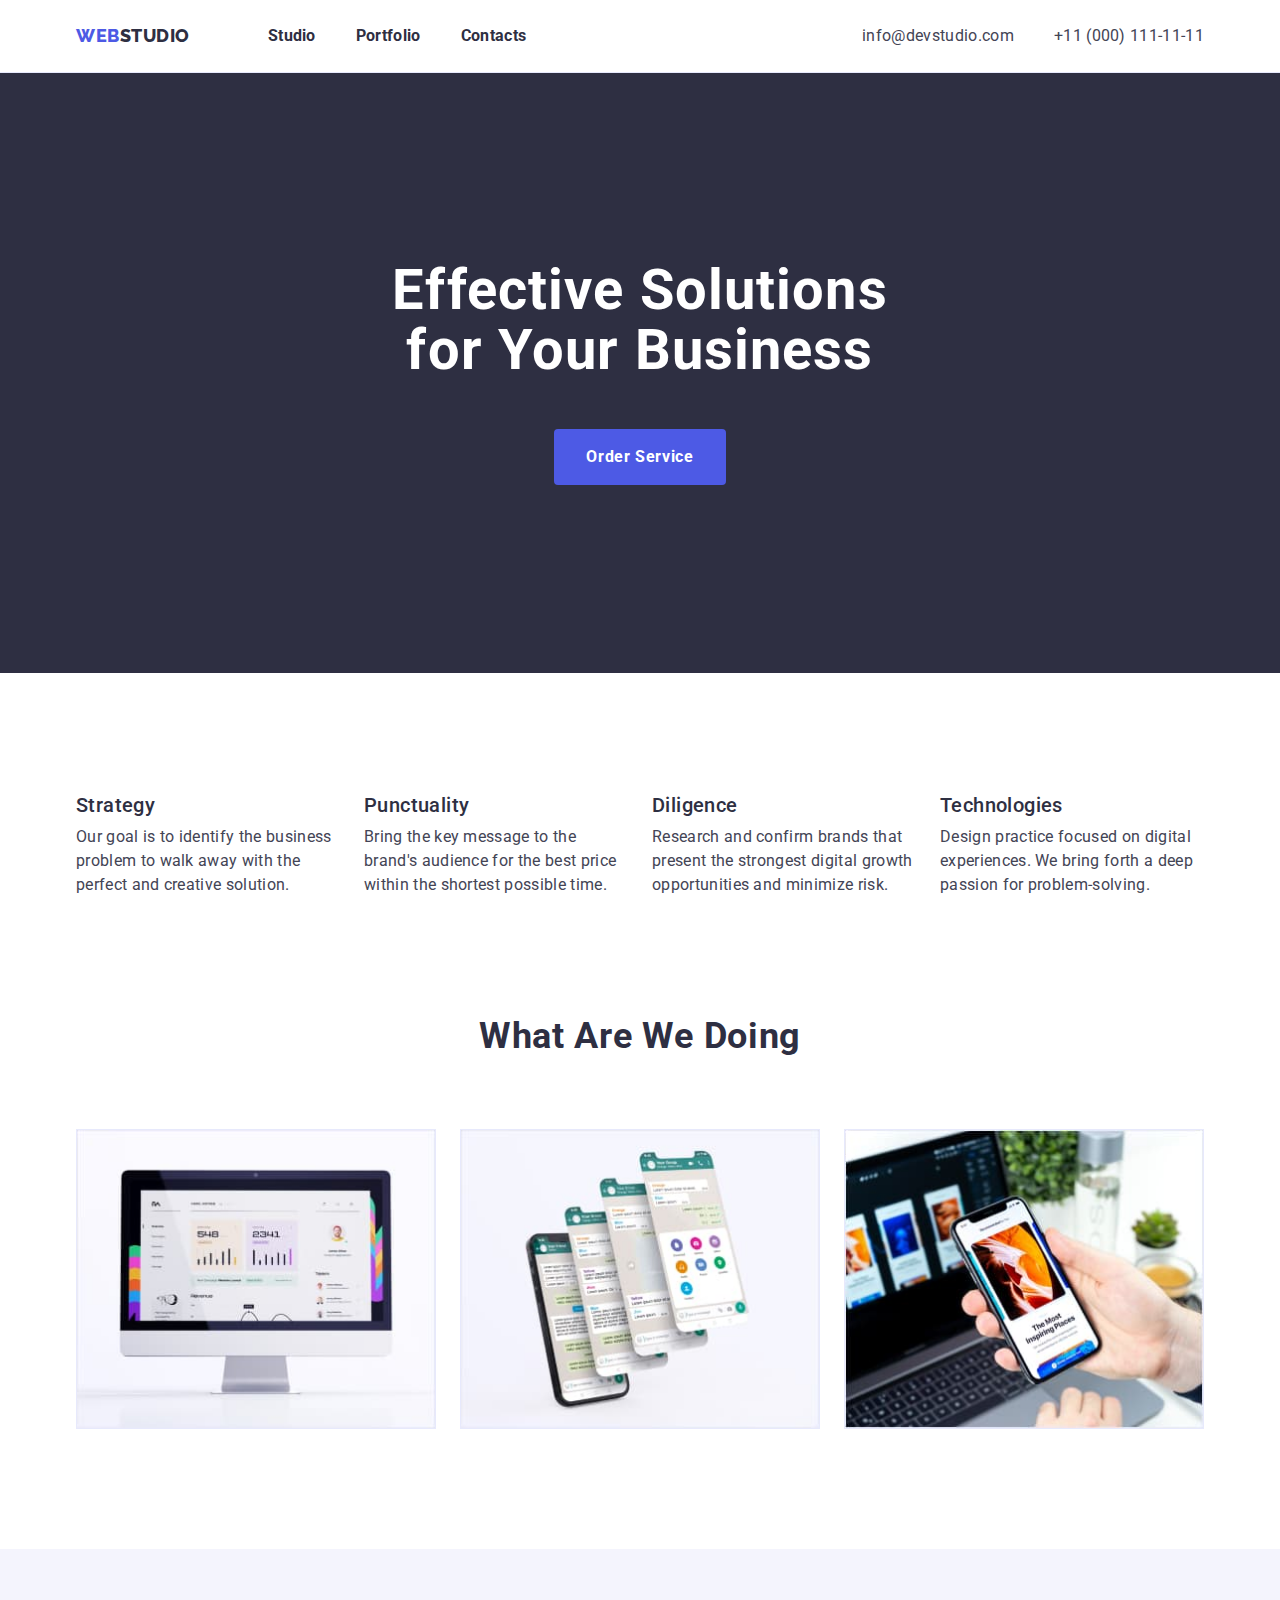
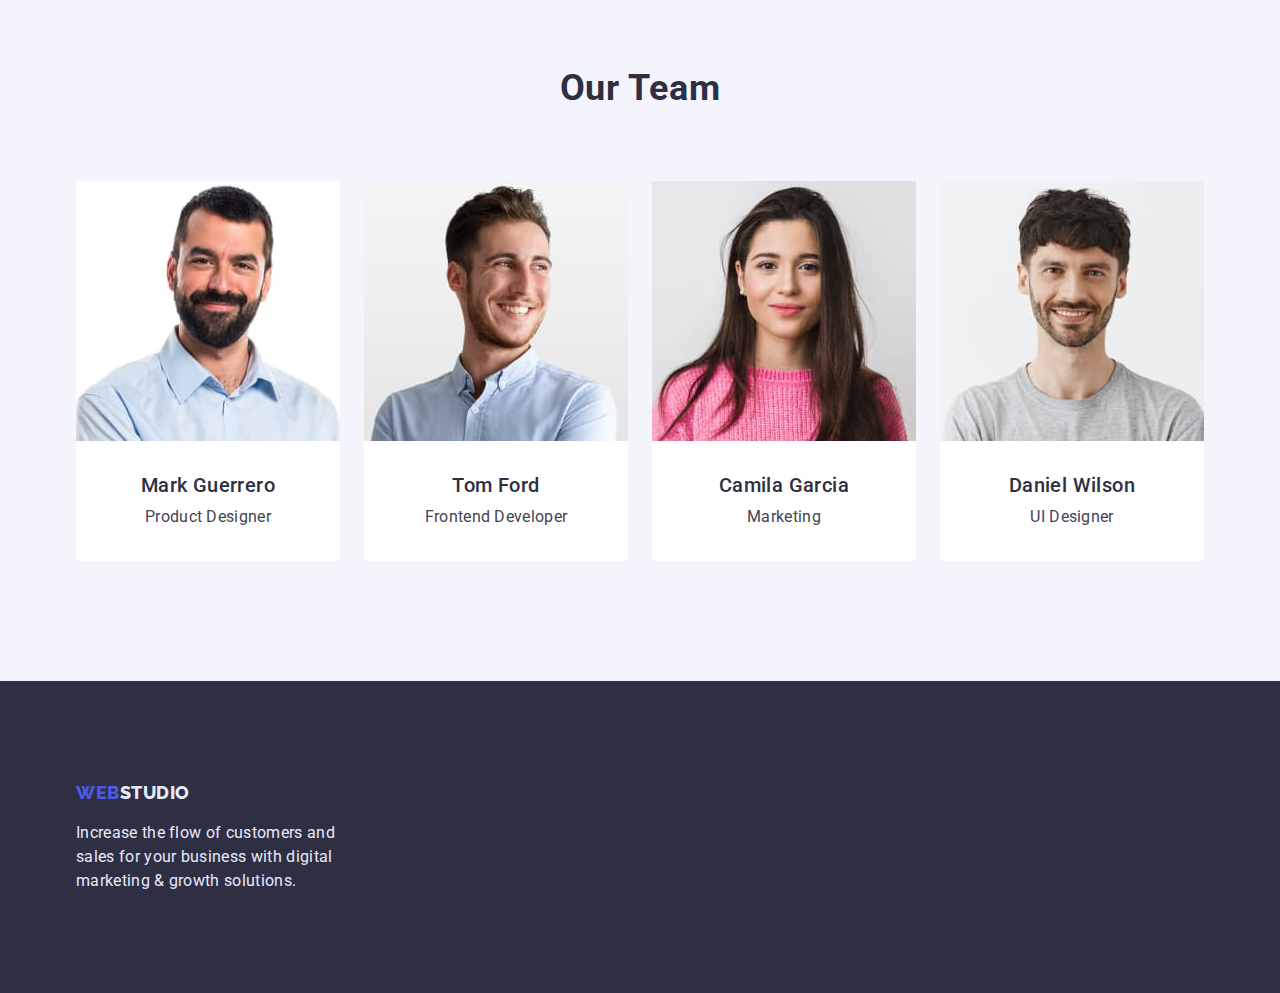
==== index.html @ 441d753e "Copy from HW3" ====
<!DOCTYPE html>
<html lang="en">
  <head>
    <meta charset="UTF-8" />
    <meta http-equiv="X-UA-Compatible" content="IE=edge" />
    <meta name="viewport" content="width=device-width, initial-scale=1.0" />
    <title>WebStudio</title>
    <link rel="preconnect" href="https://fonts.googleapis.com" />
    <link rel="preconnect" href="https://fonts.gstatic.com" crossorigin />
    <link
      href="https://fonts.googleapis.com/css2?family=Raleway:wght@800&family=Roboto:wght@400;500;700;900&display=swap"
      rel="stylesheet"
    />
    <link
      rel="stylesheet"
      href="https://cdnjs.cloudflare.com/ajax/libs/modern-normalize/1.0.0/modern-normalize.min.css"
    />
    <link rel="stylesheet" href="./css/styles.css" />
  </head>
  <body class="body">
    <!--============================== Header with navigation ==============================-->
    <header class="header">
      <div class="container header-nav-conteiner">
        <a class="header-logo link" href="./index.html">
          <span>Web</span>Studio
        </a>
        <nav class="header-navigation">
          <ul class="header-list list">
            <li class="header-item">
              <a class="header-link link" href="./index.html">Studio</a>
            </li>
            <li class="header-item">
              <a class="header-link link" href="./portfolio.html">Portfolio</a>
            </li>
            <li class="header-item">
              <a class="header-link link" href="">Contacts</a>
            </li>
          </ul>
        </nav>
        <ul class="header-contacts list">
          <li class="header-contact-item">
            <a class="header-contact-link link" href="mailto:info@devstudio.com"
              >info@devstudio.com</a
            >
          </li>
          <li class="header-contact-item">
            <a class="header-contact-link link" href="tel:+110001111111"
              >+11 (000) 111-11-11</a
            >
          </li>
        </ul>
      </div>
    </header>
    <main>
      <!-- ================== Section 1 Effective Solutions for Your Busines ===================== -->
      <section class="solutions">
        <div class="solution-container container">
          <h1 class="solutions-title">Effective Solutions for Your Business</h1>
          <button type="button" class="solution-btn btn">Order Service</button>
        </div>
      </section>
      <!-- ============================== Secrtion 2 Main principles ============================== -->
      <section class="principles">
        <div class="container">
          <h2 class="visually-hidden">Main principles</h2>
  
          <ul class="priciples list">
            <li>
              <h3 class="principles-title">Strategy</h3>
              <p class="principles-text">
                Our goal is to identify the business problem to walk away with the
                perfect and creative solution.
              </p>
            </li>
            <li>
              <h3 class="principles-title">Punctuality</h3>
              <p class="principles-text">
                Bring the key message to the brand's audience for the best price
                within the shortest possible time.
              </p>
            </li>
            <li>
              <h3 class="principles-title">Diligence</h3>
              <p class="principles-text">
                Research and confirm brands that present the strongest digital
                growth opportunities and minimize risk.
              </p>
            </li>
            <li>
              <h3 class="principles-title">Technologies</h3>
              <p class="principles-text">
                Design practice focused on digital experiences. We bring forth a
                deep passion for problem-solving.
              </p>
            </li>
          </ul>
        </div>
      </section>
      <!-- ============================== Section 3 What are we doing ============================== -->
      <section class="what">
        <div class="container">
          <h2 class="what-title">What are we doing</h2>
          <ul class="what-list list">
            <li class="what-item">
              <img
                src="./images/sec3im1.jpg"
                alt="Computer monitor with data charts"
                width="360"
                height="300"
              />
            </li>
            <li class="what-item">
              <img
                src="./images/sec3im2.jpg"
                alt="Smartphone with apps"
                width="360"
                height="300"
              />
            </li>
            <li class="what-item">
              <img
                src="./images/sec3im3.jpg"
                alt="Laptop and smartphone with content"
                width="360"
                height="300"
              />
            </li>
          </ul>
        </div>
      </section>
      <!-- ================================== Section 4 Our Team ================================== -->
      <section class="team">
        <div class="team-container container">
          <h2 class="team-head">Our Team</h2>
          <ul class="team-list list">
            <li class="team-item">
              <img
                src="./images/ourteam1.jpg"
                alt="Mark Guerrero photo"
                width="264"
                height="260"
              />
              <h3 class="team-name">Mark Guerrero</h3>
              <p class="team-position">Product Designer</p>
            </li>
            <li class="team-item">
              <img
                src="./images/ourteam2.jpg"
                alt="Tom Ford photo"
                width="264"
                height="260"
              />
              <h3 class="team-name">Tom Ford</h3>
              <p class="team-position">Frontend Developer</p>
            </li>
            <li class="team-item">
              <img
                src="./images/ourteam3.jpg"
                alt="Camila Garcia photo"
                width="264"
                height="260"
              />
              <h3 class="team-name">Camila Garcia</h3>
              <p class="team-position">Marketing</p>
            </li>
            <li class="team-item">
              <img
                src="./images/ourteam4.jpg"
                alt="Daniel Wilson photo"
                width="264"
                height="260"
              />
              <h3 class="team-name">Daniel Wilson</h3>
              <p class="team-position">UI Designer</p>
            </li>
          </ul>
        </div>
      </section>
    </main>
    <!-- ================================== Footer section ================================== -->
    <footer class="footer">
      <div class="footer-container container">
        <a class="footer-logo link" href="./index.html">
          <span>Web</span>Studio
        </a>
        <p class="footer-text">
          Increase the flow of customers and sales for your business with
          digital marketing & growth solutions.
        </p>
      </div>
    </footer>
  </body>
</html>
---- css/styles.css ----
:root {
  --primary-brand-color: #4d5ae5;
  --pressed-state-color: #404bbf;
  --dakr-overlays-headings: #2e2f42;
  --body-text-color: #434455;
  --subtle-text-color: #8e8f99;
  --accent-background-color: #e7e9fc;
  --light-bacground-color: #f4f4fd;
  --primary-background-color: #ffffff;
}

.visually-hidden {
  position: absolute;
  width: 1px;
  height: 1px;
  margin: -1px;
  border: 0;
  padding: 0;
  white-space: nowrap;
  clip-path: inset(100%);
  clip: rect(0 0 0 0);
  overflow: hidden;
}

h1,
h2,
h3,
h4,
p {
  margin-top: 0;
  margin-bottom: 0;
}
button {
  cursor: pointer;
}
ul,
ol {
  margin-top: 0;
  margin-bottom: 0;
  padding-left: 0;
}

img {
  display: block;
  max-width: 100%;
  height: auto;
}

*,
*::before,
*::after {
  box-sizing: border-box;
}

.container {
  width: 1158px;
  margin-left: auto;
  margin-right: auto;
  padding-left: 15px;
  padding-right: 15px;
}

/* ========================================== Body ==========================================  */

body {
  font-family: "Roboto", sans-serif;
  color: var(--body-text-color);
}

.link {
  text-decoration: none;
}

.list {
  list-style: none;
}

/*========================================== Header ==========================================*/
.header {
  background-color: var(--primary-background-color);
  border-bottom: 1px solid var(--accent-background-color);
}

.header-nav-conteiner {
  display: flex;
  align-items: center;
}
.header-list {
  display: flex;
  align-items: center;
  gap: 40px;
}

.header-logo {
  display: block;
  font-family: "Raleway", sans-serif;
  font-style: normal;
  font-weight: 800;
  font-size: 18px;
  line-height: calc(24 / 18);
  letter-spacing: 0.03em;
  text-transform: uppercase;
  color: var(--dakr-overlays-headings);
  margin-right: 78px;
  padding-top: 24px;
  padding-bottom: 24px;
}

.header-logo > span {
  color: var(--primary-brand-color);
}

.header-link {
  font-weight: 700;
  font-size: 16px;
  line-height: 1.5;
  letter-spacing: 0.02em;
  color: var(--dakr-overlays-headings);
}

.header-link:hover,
.header-link:focus {
  color: var(--pressed-state-color);
}

.header-contacts {
  display: flex;
  align-items: center;
  gap: 40px;
  margin-left: auto;
}

.header-contact-link {
  font-weight: 400;
  font-size: 16px;
  line-height: 1.5;
  letter-spacing: 0.02em;
  color: var(--body-text-color);
  text-decoration: none;
}

.header-contact-link:hover,
.header-contact-link:focus {
  color: var(--pressed-state-color);
}

/* =====================Section 1 Effective Solutions for Your Business===================== */

.solutions {
  background-color: var(--dakr-overlays-headings);
  padding-top: 188px;
  padding-bottom: 188px;
}

.solution-container {
  text-align: center;
}

.solutions-title {
  margin: 0 auto;
  margin-bottom: 48px;
  max-width: 496px;
  font-weight: 700;
  font-size: 56px;
  line-height: 1.07;
  letter-spacing: 0.02em;
  color: var(--primary-background-color);
}

.solution-btn {
  display: inline-block;
  margin: 0 auto;
  font-family: inherit;
  font-weight: 700;
  font-size: 16px;
  line-height: 1.19;
  letter-spacing: 0.04em;
  color: var(--primary-background-color);
  background-color: var(--primary-brand-color);

  padding: 16px 32px;
  min-width: 169px;
  height: 56px;
  border: none;
  border-radius: 4px;
}

.solution-btn:focus,
.solution-btn:hover {
  background-color: var(--pressed-state-color);
}

/*================================ Secrtion 2 Main principles ================================*/

.priciples {
  padding-top: 120px;
  padding-bottom: 60px;
  background-color: var(--primary-background-color);
  display: flex;
  justify-content: center;
  align-items: center;
  gap: 24px;
}

.principles-title {
  font-weight: 500;
  font-size: 20px;
  line-height: 1.2;
  letter-spacing: 0.02em;
  color: var(--dakr-overlays-headings);
  margin-bottom: 8px;
}

.principles-text {
  font-size: 16px;
  font-weight: 400;
  line-height: 1.5;
  letter-spacing: 0.02em;
  width: 264px;
}

/*=============================== Section 3 What are we doing ===============================*/

.what {
  padding-top: 60px;
  padding-bottom: 120px;
  background-color: var(--primary-background-color);
}

.what-title {
  margin-bottom: 72px;
  font-weight: 700;
  font-size: 36px;
  line-height: 1.11;
  text-align: center;
  letter-spacing: 0.02em;
  text-transform: capitalize;
  color: var(--dakr-overlays-headings);
}

.what-list {
  display: flex;
  justify-content: center;
  align-content: center;
  gap: 24px;
}

.what-item {
  width: 360px;
  border: 1px solid var(--accent-background-color);
}

/*==================================== Section 4 Our Team ====================================*/

.team {
  background-color: var(--light-bacground-color);
  padding-top: 120px;
  padding-bottom: 120px;
}

.team-container {
}

.team-head {
  margin-bottom: 72px;
  font-weight: 700;
  font-size: 36px;
  line-height: 1.11;
  text-align: center;
  letter-spacing: 0.02em;
  text-transform: capitalize;
  color: var(--dakr-overlays-headings);
}

.team-list {
  display: flex;
  gap: 24px;
}

.team-item {
  width: 264px;
  background-color: var(--primary-background-color);
  padding-bottom: 32px;
  border-radius: 0px 0px 4px 4px;
}
.team-list-wrap {
}

.team-name {
  margin-top: 32px;
  font-weight: 500;
  font-size: 20px;
  line-height: 1.2;
  text-align: center;
  letter-spacing: 0.02em;
  color: var(--dakr-overlays-headings);
}

.team-position {
  margin-top: 8px;
  font-size: 16px;
  line-height: 1.5;
  text-align: center;
  letter-spacing: 0.02em;
  color: var(--body-text-color);
}

/*====================================== Footer section ======================================*/

.footer {
  color: var(--accent-background-color);
  background-color: var(--dakr-overlays-headings);
  padding-top: 100px;
  padding-bottom: 100px;
}

.footer-container {
}
.footer-logo {
  font-family: "Raleway", sans-serif;
  font-style: normal;
  font-weight: 800;
  font-size: 18px;
  line-height: calc(24 / 18);
  letter-spacing: 0.03em;
  text-transform: uppercase;
  color: inherit;
}

.footer-logo > span {
  color: var(--primary-brand-color);
}

.footer-text {
  margin-top: 16px;
  max-width: 264px;
  font-size: 16px;
  line-height: 1.5;
  letter-spacing: 0.02em;
}

/*====================================== Potrfolio.html ======================================*/

.solutions-portfolio {
  background-color: var(--primary-background-color);
  padding-top: 96px;
  padding-bottom: 120px;
}

/*===================================== Section 1 Filters =====================================*/

.solutions-filter-list {
  display: flex;
  justify-content: center;
  align-items: center;
  gap: 24px;
  margin-bottom: 72px;
}

.solutions-filter-btn {
  
  font-weight: 700;
  font-size: 16px;
  line-height: 1.5;
  text-align: center;
  letter-spacing: 0.04em;
  color: var(--primary-brand-color);
  background-color: var(--light-bacground-color);

  padding: 12px 24px;

  border: 1px solid var(--accent-background-color);
  border-radius: 4px;
}

.solutions-filter-btn:hover,
.solutions-filter-btn:focus {
  color: var(--primary-background-color);
  background-color: var(--pressed-state-color);
  border: 1px solid var(--pressed-state-color);
}

/*===================================== Subsection 1 cards =====================================*/

.solutions-result {
  display: flex;
  flex-wrap: wrap;
  gap: 48px 24px;
  background-color: var(--primary-background-color);
}

.solution-result-item {
  width: 360px;
}

.solution-item-wrap {
  padding: 32px 16px;
  border: 1px solid var(--accent-background-color);
  border-top: none;
  background-color: var(--primary-background-color);
}
.solution-result-title {
  margin-bottom: 8px;
  font-weight: 500;
  font-size: 20px;
  line-height: 1.2;
  letter-spacing: 0.02em;
  color: var(--dakr-overlays-headings);
}

.solution-result-text {
  font-weight: 400;
  font-size: 16px;
  line-height: 1.5;
  letter-spacing: 0.02em;
  color: var(--body-text-color);
}
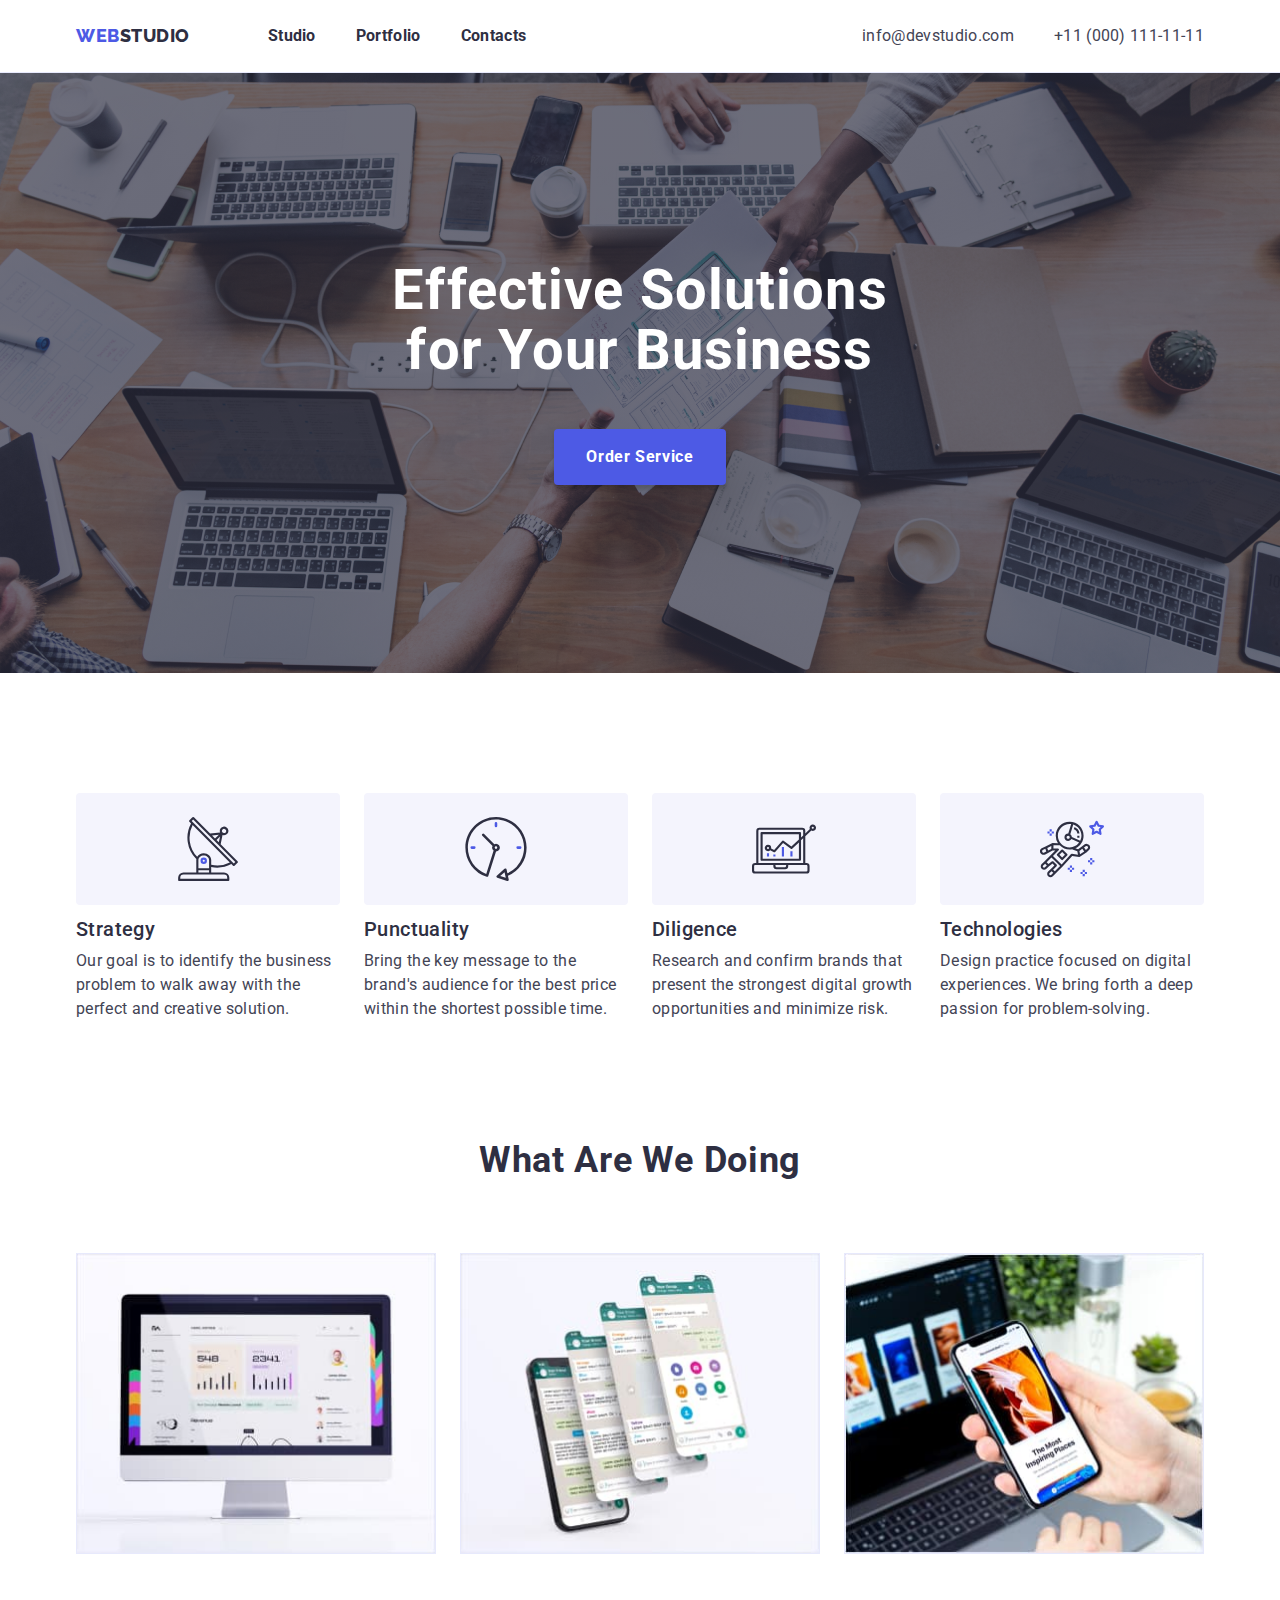
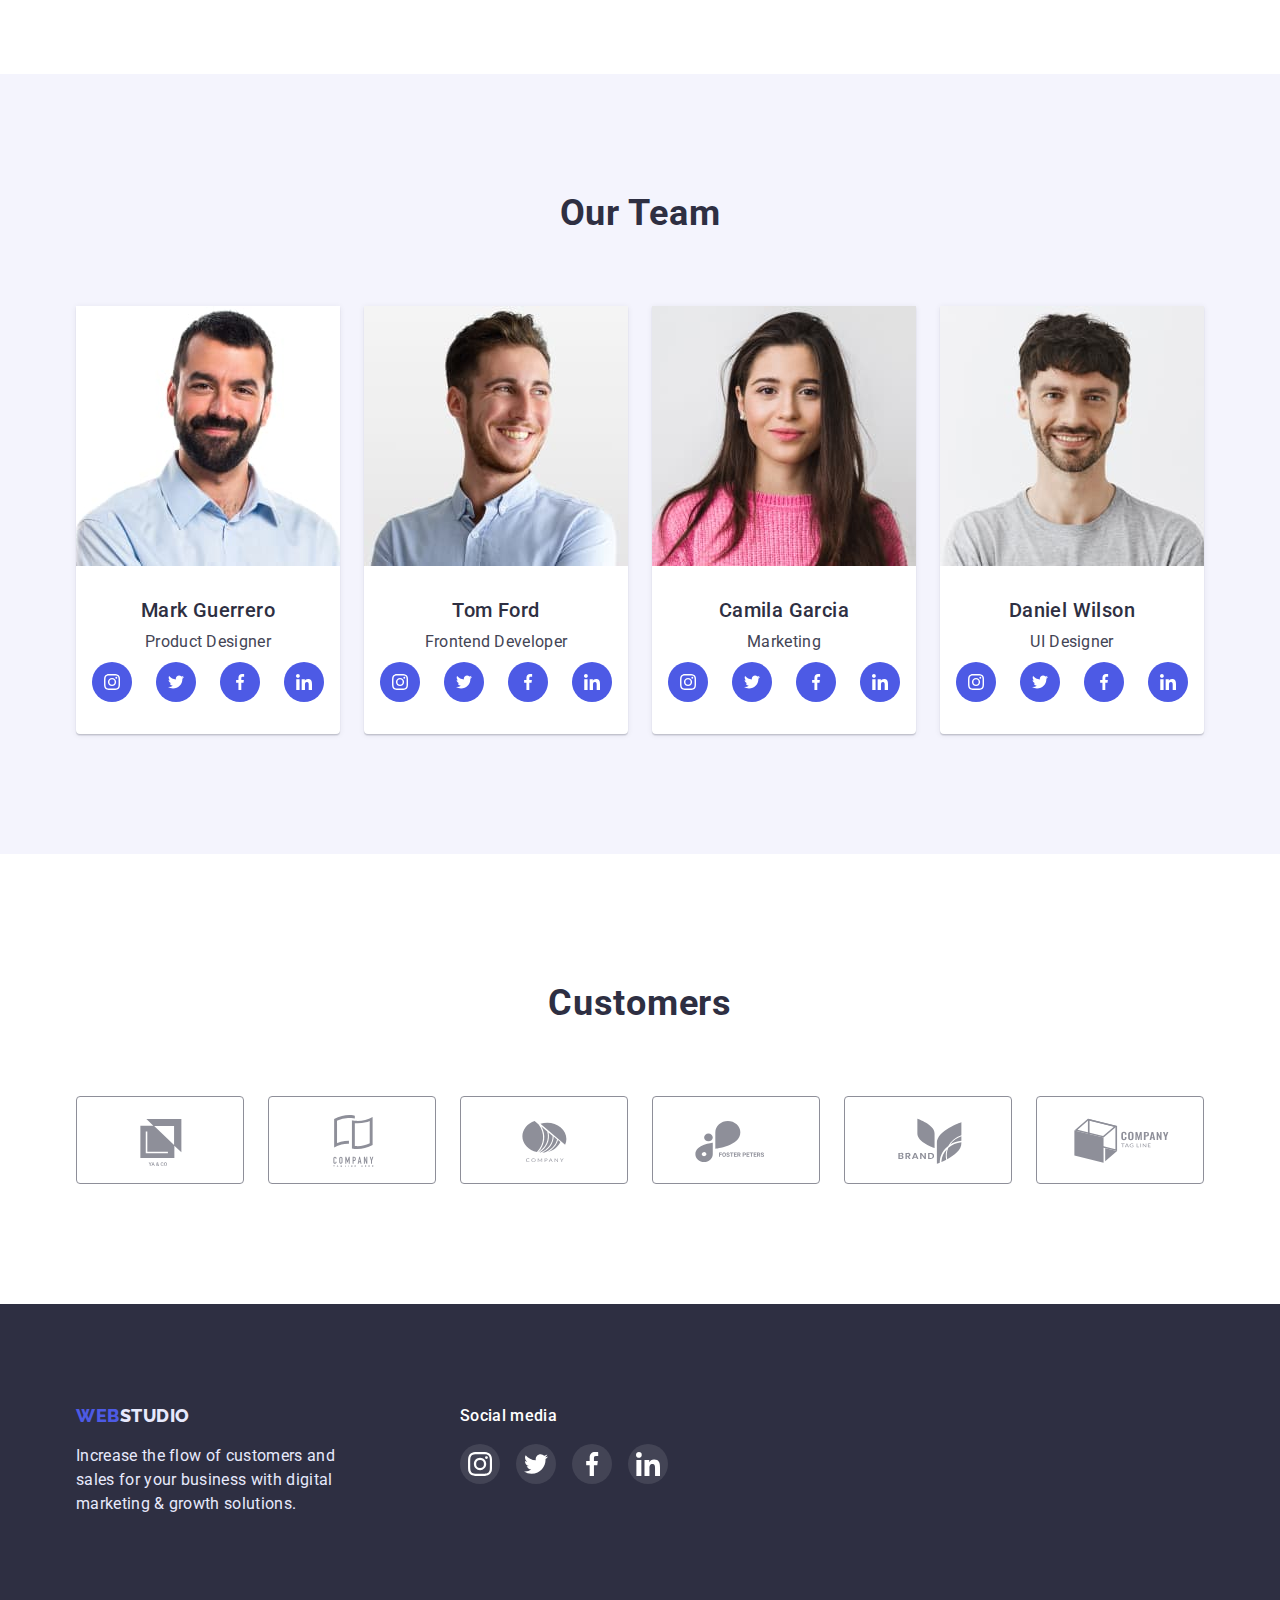
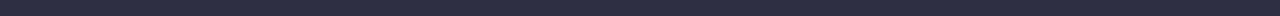
==== commit 2ba13722: "finished" ====
--- a/index.html
+++ b/index.html
@@ -54,7 +54,7 @@
     <main>
       <!-- ================== Section 1 Effective Solutions for Your Busines ===================== -->
       <section class="solutions">
-        <div class="solution-container container">
+        <div class="solution-container">
           <h1 class="solutions-title">Effective Solutions for Your Business</h1>
           <button type="button" class="solution-btn btn">Order Service</button>
         </div>
@@ -63,30 +63,41 @@
       <section class="principles">
         <div class="container">
           <h2 class="visually-hidden">Main principles</h2>
-  
-          <ul class="priciples list">
-            <li>
+          <ul class="principles-list list">
+            <li class="principles-item">
+              <svg class="principles-icons">
+                <use href="./images/icons.svg#icon-antenna"></use>
+              </svg>
               <h3 class="principles-title">Strategy</h3>
               <p class="principles-text">
-                Our goal is to identify the business problem to walk away with the
-                perfect and creative solution.
+                Our goal is to identify the business problem to walk away with
+                the perfect and creative solution.
               </p>
             </li>
-            <li>
+            <li class="principles-item">
+              <svg class="principles-icons">
+                <use href="./images/icons.svg#icon-clock"></use>
+              </svg>
               <h3 class="principles-title">Punctuality</h3>
               <p class="principles-text">
                 Bring the key message to the brand's audience for the best price
                 within the shortest possible time.
               </p>
             </li>
-            <li>
+            <li class="principles-item">
+              <svg class="principles-icons">
+                <use href="./images/icons.svg#icon-diagram"></use>
+              </svg>
               <h3 class="principles-title">Diligence</h3>
               <p class="principles-text">
                 Research and confirm brands that present the strongest digital
                 growth opportunities and minimize risk.
               </p>
             </li>
-            <li>
+            <li class="principles-item">
+              <svg class="principles-icons">
+                <use href="./images/icons.svg#icon-astronaut"></use>
+              </svg>
               <h3 class="principles-title">Technologies</h3>
               <p class="principles-text">
                 Design practice focused on digital experiences. We bring forth a
@@ -142,6 +153,36 @@
               />
               <h3 class="team-name">Mark Guerrero</h3>
               <p class="team-position">Product Designer</p>
+              <ul class="team-social-icon list">
+                <li class="social-icon-list">
+                  <a class="social-icon-link link" href="">
+                    <svg class="social-icon" width="16" height="16">
+                      <use href="./images/icons.svg#icon-instagram"></use>
+                    </svg>
+                  </a>
+                </li>
+                <li class="social-icon-list">
+                  <a class="social-icon-link link" href="">
+                    <svg class="social-icon" width="16" height="16">
+                      <use href="./images/icons.svg#icon-twitter"></use>
+                    </svg>
+                  </a>
+                </li>
+                <li class="social-icon-list">
+                  <a class="social-icon-link link" href="">
+                    <svg class="social-icon" width="16" height="16">
+                      <use href="./images/icons.svg#icon-facebook"></use>
+                    </svg>
+                  </a>
+                </li>
+                <li class="social-icon-list">
+                  <a class="social-icon-link link" href="">
+                    <svg class="social-icon" width="16" height="16">
+                      <use href="./images/icons.svg#icon-linkedin"></use>
+                    </svg>
+                  </a>
+                </li>
+              </ul>
             </li>
             <li class="team-item">
               <img
@@ -152,6 +193,36 @@
               />
               <h3 class="team-name">Tom Ford</h3>
               <p class="team-position">Frontend Developer</p>
+              <ul class="team-social-icon list">
+                <li class="social-icon-list">
+                  <a class="social-icon-link link" href="">
+                    <svg class="social-icon" width="16" height="16">
+                      <use href="./images/icons.svg#icon-instagram"></use>
+                    </svg>
+                  </a>
+                </li>
+                <li class="social-icon-list">
+                  <a class="social-icon-link link" href="">
+                    <svg class="social-icon" width="16" height="16">
+                      <use href="./images/icons.svg#icon-twitter"></use>
+                    </svg>
+                  </a>
+                </li>
+                <li class="social-icon-list">
+                  <a class="social-icon-link link" href="">
+                    <svg class="social-icon" width="16" height="16">
+                      <use href="./images/icons.svg#icon-facebook"></use>
+                    </svg>
+                  </a>
+                </li>
+                <li class="social-icon-list">
+                  <a class="social-icon-link link" href="">
+                    <svg class="social-icon" width="16" height="16">
+                      <use href="./images/icons.svg#icon-linkedin"></use>
+                    </svg>
+                  </a>
+                </li>
+              </ul>
             </li>
             <li class="team-item">
               <img
@@ -162,6 +233,36 @@
               />
               <h3 class="team-name">Camila Garcia</h3>
               <p class="team-position">Marketing</p>
+              <ul class="team-social-icon list">
+                <li class="social-icon-list">
+                  <a class="social-icon-link link" href="">
+                    <svg class="social-icon" width="16" height="16">
+                      <use href="./images/icons.svg#icon-instagram"></use>
+                    </svg>
+                  </a>
+                </li>
+                <li class="social-icon-list">
+                  <a class="social-icon-link link" href="">
+                    <svg class="social-icon" width="16" height="16">
+                      <use href="./images/icons.svg#icon-twitter"></use>
+                    </svg>
+                  </a>
+                </li>
+                <li class="social-icon-list">
+                  <a class="social-icon-link link" href="">
+                    <svg class="social-icon" width="16" height="16">
+                      <use href="./images/icons.svg#icon-facebook"></use>
+                    </svg>
+                  </a>
+                </li>
+                <li class="social-icon-list">
+                  <a class="social-icon-link link" href=""
+                    ><svg class="social-icon" width="16" height="16">
+                      <use href="./images/icons.svg#icon-linkedin"></use>
+                    </svg>
+                  </a>
+                </li>
+              </ul>
             </li>
             <li class="team-item">
               <img
@@ -172,21 +273,136 @@
               />
               <h3 class="team-name">Daniel Wilson</h3>
               <p class="team-position">UI Designer</p>
+              <ul class="team-social-icon list">
+                <li class="social-icon-list">
+                  <a class="social-icon-link link" href="">
+                    <svg class="social-icon" width="16" height="16">
+                      <use href="./images/icons.svg#icon-instagram"></use>
+                    </svg>
+                  </a>
+                </li>
+                <li class="social-icon-list">
+                  <a class="social-icon-link link" href="">
+                    <svg class="social-icon" width="16" height="16">
+                      <use href="./images/icons.svg#icon-twitter"></use>
+                    </svg>
+                  </a>
+                </li>
+                <li class="social-icon-list">
+                  <a class="social-icon-link link" href="">
+                    <svg class="social-icon" width="16" height="16">
+                      <use href="./images/icons.svg#icon-facebook"></use>
+                    </svg>
+                  </a>
+                </li>
+                <li class="social-icon-list">
+                  <a class="social-icon-link link" href="">
+                    <svg class="social-icon" width="16" height="16">
+                      <use href="./images/icons.svg#icon-linkedin"></use>
+                    </svg>
+                  </a>
+                </li>
+              </ul>
             </li>
           </ul>
         </div>
       </section>
     </main>
+    <!-- ==================================Customers section ==================================-->
+    <section class="customers">
+      <div class="customers-container container">
+        <h1 class="customers-title">Customers</h1>
+        <ul class="customer-list list">
+          <li class="customer-item">
+            <a class="customer-link link" href="">
+              <svg class="customer-icon" width="104" height="56">
+                <use href="./images/icons.svg#icon-logo-0"></use>
+              </svg>
+            </a>
+          </li>
+          <li class="customer-item">
+            <a class="customer-link link" href="">
+              <svg class="customer-icon" width="104" height="56">
+                <use href="./images/icons.svg#icon-logo-1"></use>
+              </svg>
+            </a>
+          </li>
+          <li class="customer-item">
+            <a class="customer-link link" href="">
+              <svg class="customer-icon" width="104" height="56">
+                <use href="./images/icons.svg#icon-logo-2"></use>
+              </svg>
+            </a>
+          </li>
+          <li class="customer-item">
+            <a class="customer-link link" href="">
+              <svg class="customer-icon" width="104" height="56">
+                <use href="./images/icons.svg#icon-logo-3"></use>
+              </svg>
+            </a>
+          </li>
+          <li class="customer-item">
+            <a class="customer-link link" href="">
+              <svg class="customer-icon" width="104" height="56">
+                <use href="./images/icons.svg#icon-logo-4"></use>
+              </svg>
+            </a>
+          </li>
+          <li class="customer-item">
+            <a class="customer-link link" href="">
+              <svg class="customer-icon" width="104" height="56">
+                <use href="./images/icons.svg#icon-logo-5"></use>
+              </svg>
+            </a>
+          </li>
+        </ul>
+      </div>
+    </section>
     <!-- ================================== Footer section ================================== -->
     <footer class="footer">
       <div class="footer-container container">
-        <a class="footer-logo link" href="./index.html">
-          <span>Web</span>Studio
-        </a>
-        <p class="footer-text">
-          Increase the flow of customers and sales for your business with
-          digital marketing & growth solutions.
-        </p>
+        <div class="footer-logo-slogan">
+          <a class="footer-logo link" href="./index.html">
+            <span>Web</span>Studio
+          </a>
+          <p class="footer-text">
+            Increase the flow of customers and sales for your business with
+            digital marketing & growth solutions.
+          </p>
+        </div>
+        <div class="social-media">
+          <p class="social-media-title">Social media</p>
+          <ul class="social-media-list list">
+            <li class="social-media-item">
+              <a class="social-media-link link" href="">
+                <svg class="social-media-icon" width="24" height="24">
+                  <use href="./images/icons.svg#icon-instagram"></use>
+                </svg>
+              </a>
+            </li>
+            <li class="social-media-item">
+              <a class="social-media-link link" href="">
+                <svg class="social-media-icon" width="24" height="24">
+                  <use href="./images/icons.svg#icon-twitter"></use>
+                </svg>
+              </a>
+            </li>
+            <li class="social-media-item">
+              <a class="social-media-link link" href="">
+                <svg class="social-media-icon" width="24" height="24">
+                  <use href="./images/icons.svg#icon-facebook"></use>
+                </svg>
+              </a>
+            </li>
+            <li class="social-media-item">
+              <a class="social-media-link link" href="">
+                <svg class="social-media-icon" width="24" height="24">
+                  <use href="./images/icons.svg#icon-linkedin"></use>
+                </svg>
+              </a>
+            </li>
+          </ul>
+        </div>
       </div>
     </footer>
   </body>
--- a/css/styles.css
+++ b/css/styles.css
@@ -147,12 +147,22 @@
 /* =====================Section 1 Effective Solutions for Your Business===================== */
 
 .solutions {
+}
+
+.solution-container {
+  margin: 0 auto;
+  max-width: 1440px;
+  height: 600px;
   background-color: var(--dakr-overlays-headings);
+  background-image: linear-gradient(
+      rgba(46, 47, 66, 0.7),
+      rgba(46, 47, 66, 0.7)
+    ),
+    url(../images/people-office.jpg);
+  background-size: cover;
+  background-position: center;
   padding-top: 188px;
   padding-bottom: 188px;
-}
-
-.solution-container {
   text-align: center;
 }
 
@@ -177,6 +187,7 @@
   letter-spacing: 0.04em;
   color: var(--primary-background-color);
   background-color: var(--primary-brand-color);
+  box-shadow: 0px 4px 4px rgba(0, 0, 0, 0.15);
 
   padding: 16px 32px;
   min-width: 169px;
@@ -192,7 +203,7 @@
 
 /*================================ Secrtion 2 Main principles ================================*/
 
-.priciples {
+.principles-list {
   padding-top: 120px;
   padding-bottom: 60px;
   background-color: var(--primary-background-color);
@@ -200,8 +211,13 @@
   justify-content: center;
   align-items: center;
   gap: 24px;
-}
-
+  /* max-width: 1128px; */
+}
+
+.principles-item {
+  max-width: 264px;
+  /* flex-basis: calc((100% - 24px) / 4); */
+}
 .principles-title {
   font-weight: 500;
   font-size: 20px;
@@ -219,6 +235,15 @@
   width: 264px;
 }
 
+.principles-icons {
+  padding: 24px 100px;
+  background: #f4f4fd;
+  border-radius: 4px;
+  margin-bottom: 8px;
+  width: 264px;
+  height: 112px;
+}
+
 /*=============================== Section 3 What are we doing ===============================*/
 
 .what {
@@ -282,6 +307,8 @@
   background-color: var(--primary-background-color);
   padding-bottom: 32px;
   border-radius: 0px 0px 4px 4px;
+  box-shadow: 0px 1px 6px rgba(46, 47, 66, 0.08),
+    0px 1px 1px rgba(46, 47, 66, 0.16), 0px 2px 1px rgba(46, 47, 66, 0.08);
 }
 .team-list-wrap {
 }
@@ -298,6 +325,7 @@
 
 .team-position {
   margin-top: 8px;
+  margin-bottom: 8px;
   font-size: 16px;
   line-height: 1.5;
   text-align: center;
@@ -305,6 +333,92 @@
   color: var(--body-text-color);
 }
 
+.team-social-icon {
+  display: flex;
+  gap: 24px;
+  justify-content: center;
+  align-content: center;
+}
+
+.social-icon-list {
+  width: 40px;
+  height: 40px;
+}
+
+.social-icon-link {
+  width: 100%;
+  height: 100%;
+  border-radius: 50%;
+  background: var(--primary-brand-color);
+  display: flex;
+  align-items: center;
+  justify-content: center;
+}
+
+.social-icon-link:hover,
+.social-icon-link:focus {
+  background: var(--pressed-state-color);
+}
+
+.social-icon {
+  fill: var(--primary-background-color);
+}
+
+/*====================================== Customers section ======================================*/
+
+.customers {
+  background-color: var(--primary-background-color);
+}
+.customers-container {
+  padding-top: 130px;
+  padding-bottom: 120px;
+  text-align: center;
+}
+
+.customers-title {
+  font-weight: 700;
+  font-size: 36px;
+  line-height: 1.11;
+  text-align: center;
+  letter-spacing: 0.02em;
+  text-transform: capitalize;
+  color: var(--dakr-overlays-headings);
+  margin-bottom: 72px;
+}
+
+.customer-list {
+  display: flex;
+  justify-content: center;
+  align-items: center;
+  gap: 24px;
+}
+
+.customer-item {
+}
+.customer-link {
+  display: flex;
+  justify-content: center;
+  align-items: center;
+  width: 168px;
+  height: 88px;
+  border: 1px solid var(--subtle-text-color);
+  border-radius: 4px;
+}
+
+.customer-icon {
+  fill: var(--subtle-text-color);
+}
+
+.customer-link:hover,
+.customer-link:focus {
+  border: 1px solid #404bbf;
+  fill: #404bbf;
+}
+
+.customer-icon:hover,
+.customer-icon:focus {
+  fill: var(--pressed-state-color);
+}
 /*====================================== Footer section ======================================*/
 
 .footer {
@@ -315,6 +429,7 @@
 }
 
 .footer-container {
+  display: flex;
 }
 .footer-logo {
   font-family: "Raleway", sans-serif;
@@ -339,6 +454,47 @@
   letter-spacing: 0.02em;
 }
 
+.social-media {
+  margin-left: 120px;
+}
+.social-media-title {
+  font-weight: 500;
+  font-size: 16px;
+  line-height: 1.5;
+  letter-spacing: 0.02em;
+  color: var(--primary-background-color);
+  margin-bottom: 16px;
+}
+
+.social-media-list {
+  display: flex;
+  justify-content: center;
+  align-items: center;
+  gap: 16px;
+}
+
+.social-media-item {
+}
+.social-media-link {
+  display: flex;
+  justify-content: center;
+  align-items: center;
+  padding: 8px;
+  width: 40px;
+  height: 40px;
+  border-radius: 50%;
+  background: rgba(255, 255, 255, 0.1);
+}
+
+.social-media-link:hover,
+.social-media-link:focus {
+  background: #31d0aa;
+}
+
+.social-media-icon {
+  fill: var(--primary-background-color);
+}
+
 /*====================================== Potrfolio.html ======================================*/
 
 .solutions-portfolio {
@@ -358,7 +514,6 @@
 }
 
 .solutions-filter-btn {
-  
   font-weight: 700;
   font-size: 16px;
   line-height: 1.5;
@@ -378,6 +533,8 @@
   color: var(--primary-background-color);
   background-color: var(--pressed-state-color);
   border: 1px solid var(--pressed-state-color);
+  box-shadow: 0px 3px 1px rgba(0, 0, 0, 0.1), 0px 2px 1px rgba(0, 0, 0, 0.08),
+    0px 2px 2px rgba(0, 0, 0, 0.12);
 }
 
 /*===================================== Subsection 1 cards =====================================*/
@@ -391,6 +548,10 @@
 
 .solution-result-item {
   width: 360px;
+}
+
+.solution-result-item:hover {
+  box-shadow: 0px 1px 6px rgba(46, 47, 66, 0.08);
 }
 
 .solution-item-wrap {
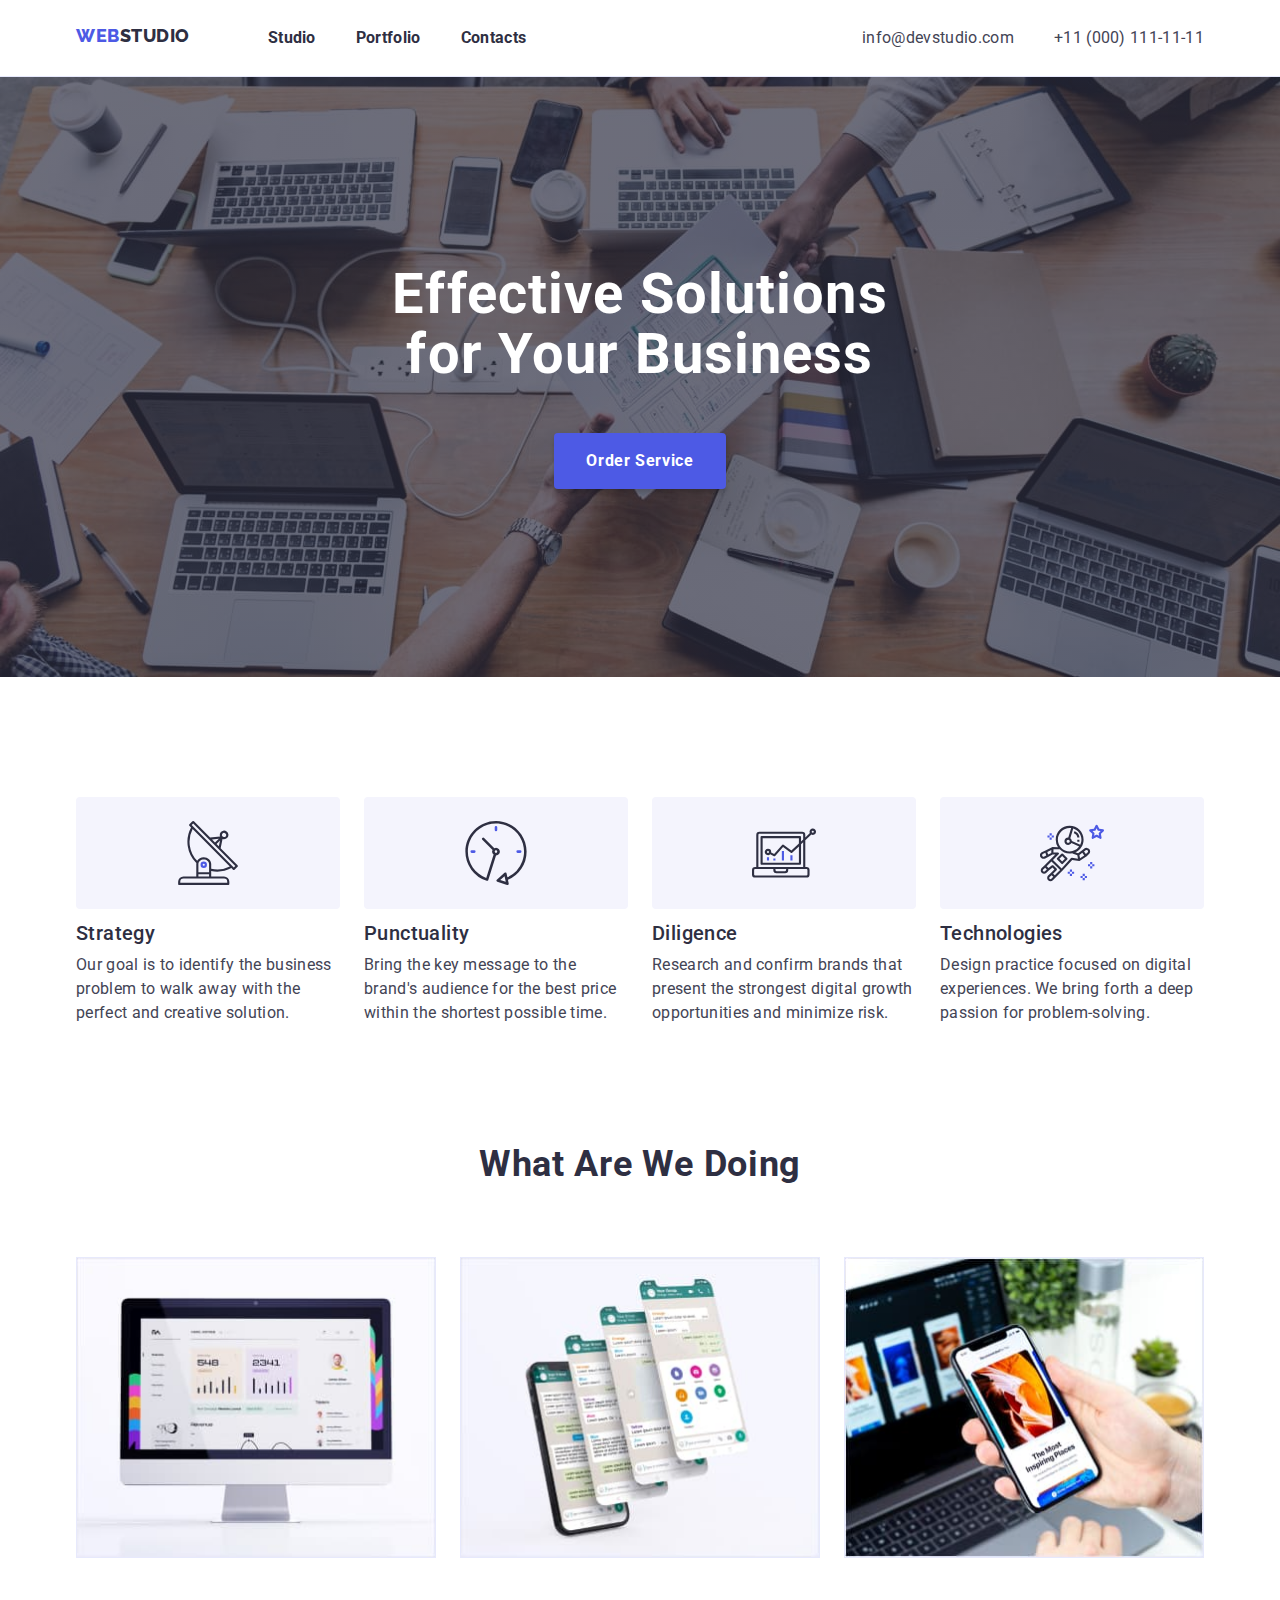
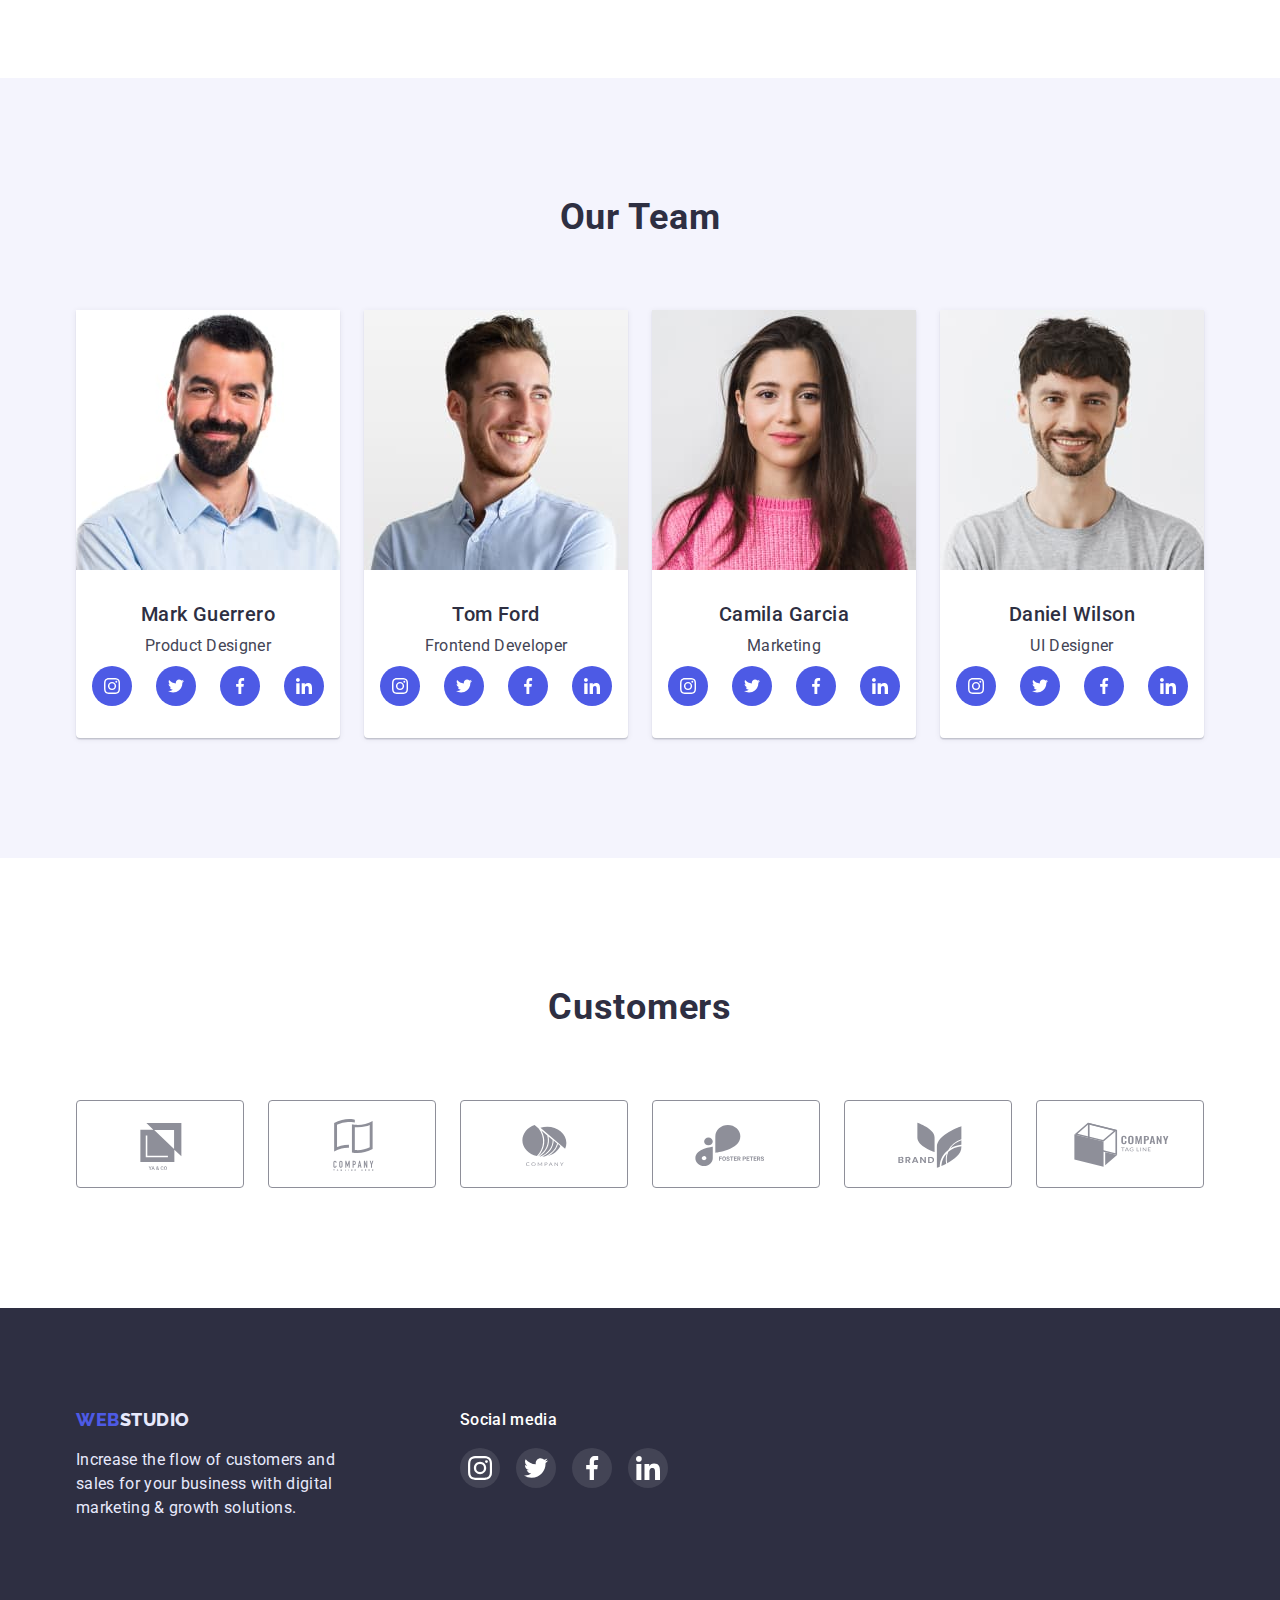
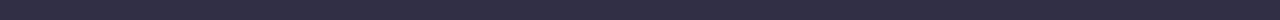
==== commit 126b43dc: "minor fixes" ====
--- a/index.html
+++ b/index.html
@@ -20,7 +20,7 @@
   <body class="body">
     <!--============================== Header with navigation ==============================-->
     <header class="header">
-      <div class="container header-nav-conteiner">
+      <div class="header-nav-conteiner container ">
         <a class="header-logo link" href="./index.html">
           <span>Web</span>Studio
         </a>
--- a/css/styles.css
+++ b/css/styles.css
@@ -81,16 +81,6 @@
   border-bottom: 1px solid var(--accent-background-color);
 }
 
-.header-nav-conteiner {
-  display: flex;
-  align-items: center;
-}
-.header-list {
-  display: flex;
-  align-items: center;
-  gap: 40px;
-}
-
 .header-logo {
   display: block;
   font-family: "Raleway", sans-serif;
@@ -103,19 +93,37 @@
   color: var(--dakr-overlays-headings);
   margin-right: 78px;
   padding-top: 24px;
-  padding-bottom: 24px;
+  padding-bottom: 28px;
 }
 
 .header-logo > span {
   color: var(--primary-brand-color);
 }
 
+.header-nav-conteiner {
+  display: flex;
+  align-items: center;
+}
+
+.header-list {
+  display: flex;
+  
+  gap: 40px;
+}
+
+.header-item {
+  
+}
+
 .header-link {
-  font-weight: 700;
-  font-size: 16px;
-  line-height: 1.5;
-  letter-spacing: 0.02em;
-  color: var(--dakr-overlays-headings);
+  
+  font-weight: 700;
+  font-size: 16px;
+  line-height: 1.5;
+  letter-spacing: 0.02em;
+  color: var(--dakr-overlays-headings);
+  padding-top: 24px;
+  padding-bottom: 28px;
 }
 
 .header-link:hover,
@@ -137,6 +145,8 @@
   letter-spacing: 0.02em;
   color: var(--body-text-color);
   text-decoration: none;
+  padding-top: 24px;
+  padding-bottom: 28px;
 }
 
 .header-contact-link:hover,
@@ -409,14 +419,14 @@
   fill: var(--subtle-text-color);
 }
 
-.customer-link:hover,
-.customer-link:focus {
+.customer-item:hover .customer-link,
+.customer-item:focus .customer-link {
   border: 1px solid #404bbf;
   fill: #404bbf;
 }
 
-.customer-icon:hover,
-.customer-icon:focus {
+.customer-item:hover .customer-icon,
+.customer-item:focus .customer-icon {
   fill: var(--pressed-state-color);
 }
 /*====================================== Footer section ======================================*/
